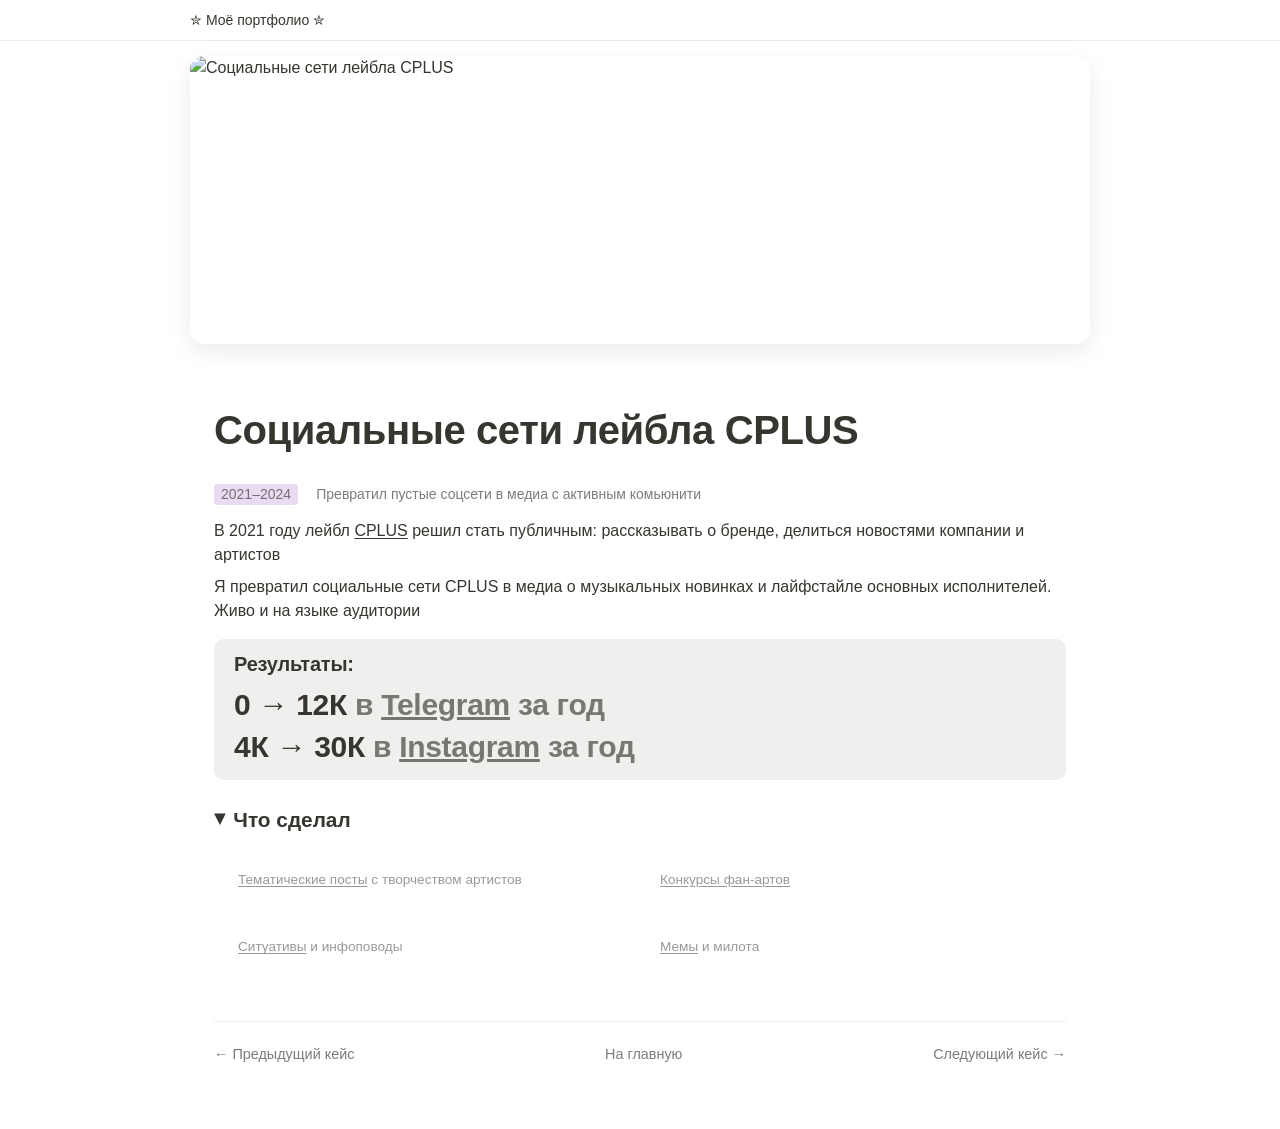
==== projects/cplus.html @ e036f02d "Reorder visible project cards" ====
<!DOCTYPE html>
<html lang="ru">
<head>
  <meta charset="UTF-8">
  <meta name="viewport" content="width=device-width, initial-scale=1.0">
  <title>Социальные сети лейбла CPLUS — Портфолио Кирилла</title>
  <link rel="stylesheet" href="../css/style.css">
</head>
<body>

<header class="site-header">
  <div class="site-header-inner">
    <a href="../index.html" class="site-header-title">✮ Моё портфолио ✮</a>
  </div>
</header>

<img class="page-cover" loading="eager" fetchpriority="high" decoding="async" src="../assets/projects/cplus/VK-header_(1).webp" alt="Социальные сети лейбла CPLUS">

<div class="page-wrapper">

  <h1 class="page-title">Социальные сети лейбла CPLUS</h1>

  <div class="project-meta">
    <span class="tag tag-purple">2021–2024</span>
    <span>Превратил пустые соцсети в медиа с активным комьюнити</span>
  </div>

  <p>В 2021 году лейбл <a href="http://t.me/cplusmusic1" target="_blank">CPLUS</a> решил стать публичным: рассказывать о бренде, делиться новостями компании и артистов</p>

  <p>Я превратил социальные сети CPLUS в медиа о музыкальных новинках и лайфстайле основных исполнителей. Живо и на языке аудитории</p>

  <div class="result-block">
    <p class="result-label">Результаты:</p>
    <h1>0 → 12К <span class="gray-text">в <a href="http://t.me/cplusmusic1" target="_blank">Telegram</a> за год</span></h1>
    <h1>4К → 30К <span class="gray-text">в <a href="https://www.instagram.com/cplusmusic" target="_blank">Instagram</a> за год</span></h1>
  </div>

  <!-- TOGGLE: Что сделал -->
  <details class="toggle-h3 task-toggle" open>
    <summary>Что сделал</summary>
    <div class="toggle-content">

      <div class="column-list">
        <div class="column" style="width:50%">
          <figure>
            <img loading="lazy" decoding="async" src="../assets/projects/cplus/Gruppa_11.webp" alt="">
            <figcaption><a href="https://www.instagram.com/p/CtwP3xsMZT8/" target="_blank">Тематические посты</a> с творчеством артистов</figcaption>
          </figure>
        </div>
        <div class="column" style="width:50%">
          <figure>
            <img loading="lazy" decoding="async" src="../assets/projects/cplus/Gruppa_3.webp" alt="">
            <figcaption><a href="https://t.me/cplusmusic1/2221" target="_blank">Конкурсы фан-артов</a></figcaption>
          </figure>
        </div>
      </div>

      <div class="column-list">
        <div class="column" style="width:50%">
          <figure>
            <img loading="lazy" decoding="async" src="../assets/projects/cplus/Gruppa_2.webp" alt="">
            <figcaption><a href="https://www.instagram.com/p/CopFwoNAb_Y/" target="_blank">Ситуативы</a> и инфоповоды</figcaption>
          </figure>
        </div>
        <div class="column" style="width:50%">
          <figure>
            <img loading="lazy" decoding="async" src="../assets/projects/cplus/Gruppa_4.webp" alt="">
            <figcaption><a href="https://t.me/cplusmusic1/3046" target="_blank">Мемы</a> и милота</figcaption>
          </figure>
        </div>
      </div>

    </div>
  </details>

  <!-- NAV -->
  <nav class="project-nav">
    <a href="telegram-game.html">← Предыдущий кейс</a>
    <a href="../index.html">На главную</a>
    <a href="monstars.html">Следующий кейс →</a>
  </nav>

</div>
</body>
</html>
---- css/style.css ----
/* ===== RESET & BASE ===== */
*, *::before, *::after { box-sizing: border-box; margin: 0; padding: 0; }

:root {
  --text: rgb(55, 53, 47);
  --text-secondary: rgba(55, 53, 47, 0.65);
  --text-light: rgba(55, 53, 47, 0.4);
  --bg: #ffffff;
  --bg-gray: rgba(240, 239, 237, 1);
  --bg-hover: rgba(55, 53, 47, 0.04);
  --border: rgba(55, 53, 47, 0.09);
  --link: inherit;
  --accent-yellow: rgba(209, 156, 0, 0.282);
  --accent-green: rgba(0, 96, 38, 0.156);
  --accent-pink: rgba(183, 0, 78, 0.152);
  --accent-purple: rgba(92, 0, 163, 0.141);
  --accent-gray: rgba(28, 19, 1, 0.11);
  --accent-default: rgba(42, 28, 0, 0.07);
  --max-width: 900px;
  --font-sans: ui-sans-serif, -apple-system, BlinkMacSystemFont, "Segoe UI Variable Display", "Segoe UI", Helvetica, "Apple Color Emoji", Arial, sans-serif;
}

html { -webkit-print-color-adjust: exact; scroll-behavior: smooth; }

body {
  font-family: var(--font-sans);
  color: var(--text);
  background: var(--bg);
  line-height: 1.5;
  -webkit-font-smoothing: antialiased;
  -moz-osx-font-smoothing: grayscale;
}

/* ===== LAYOUT ===== */
.page-wrapper {
  max-width: var(--max-width);
  margin: 0 auto;
  padding: 2em 1.5em 4em;
}

/* ===== TYPOGRAPHY ===== */
h1, h2, h3, h4 {
  letter-spacing: -0.01em;
  line-height: 1.2;
  font-weight: 600;
}

.page-title {
  font-size: 2.5rem;
  font-weight: 700;
  margin-bottom: 0.75em;
}

h1 { font-size: 1.875rem; margin-top: 1.875rem; }
h2 { font-size: 1.5rem; margin-top: 1.5rem; }
h3 { font-size: 1.25rem; margin-top: 1.25rem; }
h4 { font-size: 1rem; margin-top: 1rem; }

p { margin-top: 0.5em; margin-bottom: 0.5em; }

a { color: var(--link); text-decoration: underline; text-underline-offset: 2px; }
a:hover { opacity: 0.7; }

/* ===== COLUMNS ===== */
.column-list {
  display: flex;
  justify-content: space-between;
  gap: 1em;
}

.column { flex: 1; }

@media (max-width: 680px) {
  .column-list { flex-direction: column; }
  .column { width: 100% !important; }
}

/* ===== CALLOUT ===== */
.callout {
  background: var(--bg-gray);
  border-radius: 10px;
  padding: 1rem 1.25rem;
  margin: 1em 0;
}

.callout p { margin: 0.25em 0; }

/* ===== IMAGES ===== */
figure {
  margin: 1.25em 0;
  page-break-inside: avoid;
}

figure img {
  max-width: 100%;
  border-radius: 2px;
}

figcaption {
  opacity: 0.5;
  font-size: 85%;
  margin-top: 0.5em;
}

img { max-width: 100%; height: auto; display: block; }

.intro-avatar-figure {
  width: fit-content;
  margin-left: auto;
  margin-right: 0;
  text-align: center;
}

.intro-avatar-img {
  width: 280px;
  max-width: 100%;
}

@media (max-width: 680px) {
  .intro-avatar-figure {
    margin: 1.25em auto;
  }
}

/* ===== LISTS ===== */
ul { padding-inline-start: 1.7em; margin: 0.6em 0; }
ul > li { padding-left: 0.1em; list-style: disc; }

/* ===== TOGGLE / DETAILS ===== */
details {
  margin: 0.5em 0;
  border-radius: 4px;
}

details > summary {
  cursor: pointer;
  padding: 0.4em 0;
  font-weight: 600;
  font-size: 1.25rem;
  list-style: none;
  display: flex;
  align-items: center;
  gap: 0.4em;
  user-select: none;
}

details > summary::-webkit-details-marker { display: none; }

details > summary::before {
  content: '▶';
  font-size: 0.65em;
  transition: transform 0.2s ease;
  display: inline-block;
  flex-shrink: 0;
}

details[open] > summary::before {
  transform: rotate(90deg);
}

details .toggle-content {
  padding-left: 1.5em;
  animation: fadeIn 0.3s ease;
}

@keyframes fadeIn {
  from { opacity: 0; transform: translateY(-4px); }
  to { opacity: 1; transform: translateY(0); }
}

/* ===== RESULT BLOCK ===== */
.result-block {
  background: var(--bg-gray);
  border-radius: 10px;
  padding: 0.75em 1.25em;
  margin: 1em 0;
}

.result-block h1,
.result-block h2 {
  margin-top: 0;
  line-height: 1.4;
}

.result-block .gray-text {
  color: var(--text-secondary);
}

.result-label {
  margin: 0 0 0.35em;
  font-size: 1.25rem;
  font-weight: 700;
  line-height: 1.3;
  letter-spacing: -0.01em;
}

/* ===== TAGS ===== */
.tag {
  display: inline-block;
  padding: 0 0.5em;
  border-radius: 3px;
  font-size: 0.875rem;
  white-space: nowrap;
  margin-right: 0.3em;
}

.tag-yellow { background: var(--accent-yellow); }
.tag-green { background: var(--accent-green); }
.tag-pink { background: var(--accent-pink); }
.tag-purple { background: var(--accent-purple); }
.tag-gray { background: var(--accent-gray); }

/* ===== PROJECT CARDS GALLERY ===== */
.projects-gallery {
  display: grid;
  grid-template-columns: repeat(2, minmax(0, 1fr));
  gap: 1em;
  max-width: 820px;
  margin: 1.5em auto;
}

.project-card {
  border: 1px solid var(--border);
  border-radius: 8px;
  overflow: hidden;
  text-decoration: none;
  color: inherit;
  transition: box-shadow 0.2s ease, transform 0.15s ease;
  display: flex;
  flex-direction: column;
}

.project-card:hover {
  box-shadow: 0 2px 12px rgba(0,0,0,0.08);
  transform: translateY(-2px);
  opacity: 1;
}

.project-card-cover {
  width: 100%;
  aspect-ratio: 4 / 3;
  height: auto;
  object-fit: cover;
}

.project-card-media {
  position: relative;
}

.project-card-year {
  display: inline-flex;
  align-items: center;
  width: fit-content;
  padding: 0.14em 0.58em;
  border-radius: 6px;
  background: rgba(238, 238, 236, 0.92);
  color: rgba(55, 53, 47, 0.9);
  font-size: 0.82rem;
  font-weight: 400;
  line-height: 1.2;
  letter-spacing: 0.01em;
  margin-bottom: 0.35em;
}

.project-card-body {
  padding: 0.75em 1em 1em;
  flex: 1;
  display: flex;
  flex-direction: column;
  gap: 0.3em;
}

.project-card-title {
  font-weight: 600;
  font-size: 0.95rem;
  line-height: 1.3;
}

.project-card-desc {
  font-size: 0.8rem;
  color: var(--text-secondary);
  line-height: 1.4;
}

/* ===== PROJECT PAGE ===== */
.page-cover {
  width: min(calc(100% - 3em), var(--max-width));
  height: clamp(220px, 32vh, 420px);
  margin: 0.9em auto 0;
  object-fit: cover;
  object-position: center;
  border-radius: 14px;
  box-shadow: 0 8px 24px rgba(0, 0, 0, 0.08);
}

.project-meta {
  display: flex;
  gap: 1em;
  align-items: center;
  margin: 1em 0;
  font-size: 0.875rem;
  color: var(--text-secondary);
}

.promo-banner-grid {
  display: grid;
  grid-template-columns: repeat(2, minmax(0, 1fr));
  gap: 0.75em;
  margin: 1.25em auto 0.5em;
  max-width: 560px;
}

.promo-banner-grid figure {
  margin: 0;
}

.promo-banner-grid img {
  width: 100%;
  border-radius: 10px;
  border: 1px solid var(--border);
  box-shadow: 0 8px 22px rgba(0, 0, 0, 0.08);
}

.profile-error-grid {
  display: grid;
  grid-template-columns: repeat(2, minmax(0, 1fr));
  gap: 0.6em;
  max-width: 460px;
  margin: 0.5em 0 1.1em;
  align-items: start;
}

.profile-error-grid figure {
  margin: 0;
}

.profile-error-grid img {
  width: 100%;
  border-radius: 14px;
  border: 1px solid var(--border);
  box-shadow: 0 8px 22px rgba(0, 0, 0, 0.08);
}

/* ===== NAVIGATION (project pages) ===== */
.project-nav {
  display: flex;
  justify-content: space-between;
  align-items: center;
  margin-top: 3em;
  padding-top: 1.5em;
  border-top: 1px solid var(--border);
  font-size: 0.9rem;
}

.project-nav a {
  text-decoration: none;
  color: var(--text-secondary);
  transition: color 0.2s;
}

.project-nav a:hover {
  color: var(--text);
  opacity: 1;
}

/* ===== ASCII ART ===== */
.ascii-art {
  font-family: "SF Mono", Menlo, Consolas, "DejaVu Sans Mono", monospace;
  white-space: pre;
  line-height: 1.18;
  letter-spacing: 0.01em;
  text-align: center;
  width: fit-content;
  max-width: 100%;
  margin: 2.6em auto 1.2em;
  padding: 0 0.25em;
  font-size: clamp(0.9rem, 1.3vw, 1.15rem);
  color: var(--text-light);
}

/* ===== HEADER BAR ===== */
.site-header {
  position: sticky;
  top: 0;
  z-index: 100;
  background: rgba(255,255,255,0.85);
  backdrop-filter: blur(12px);
  -webkit-backdrop-filter: blur(12px);
  border-bottom: 1px solid var(--border);
  padding: 0.6em 1.5em;
}

.site-header-inner {
  max-width: var(--max-width);
  margin: 0 auto;
  display: flex;
  align-items: center;
  justify-content: space-between;
}

.site-header-title {
  font-size: 0.875rem;
  font-weight: 500;
  text-decoration: none;
  color: var(--text);
}

.site-header-title:hover { opacity: 0.7; }

/* ===== PAGE TRANSITIONS ===== */
.page-wrapper {
  animation: pageIn 0.4s ease;
}

@keyframes pageIn {
  from { opacity: 0; transform: translateY(8px); }
  to { opacity: 1; transform: translateY(0); }
}

/* ===== TASK/LABEL STYLES ===== */
.task-label {
  font-size: 1.3rem;
  font-weight: 700;
  margin-top: 1.25em;
}

.task-label::before {
  content: "→ ";
  color: var(--text-secondary);
  font-weight: 500;
}

.task-label::after {
  content: ":";
}

.task-text {
  margin-top: 0.25em;
}

details.toggle-h3.task-toggle > summary {
  font-size: 1.3rem;
  font-weight: 700;
}

/* ===== LINK BLOCKS (prev/next) ===== */
.link-block {
  display: inline-flex;
  align-items: center;
  gap: 0.3em;
}

/* ===== RESPONSIVE ===== */
@media (max-width: 680px) {
  .page-title { font-size: 1.75rem; }
  h1 { font-size: 1.5rem; }
  h2 { font-size: 1.25rem; }
  h3 { font-size: 1.1rem; }
  .task-label { font-size: 1.15rem; }
  details.toggle-h3.task-toggle > summary { font-size: 1.15rem; }
  .projects-gallery { grid-template-columns: 1fr; }
  .promo-banner-grid {
    grid-template-columns: 1fr;
    max-width: 360px;
    gap: 1em;
  }
  .profile-error-grid {
    grid-template-columns: repeat(2, minmax(0, 1fr));
    max-width: 420px;
    gap: 0.5em;
  }
  .page-wrapper { padding: 1.5em 1em 3em; }
  .ascii-art {
    font-size: clamp(0.62rem, 2.6vw, 0.8rem);
    line-height: 1.12;
  }
  .page-cover {
    width: calc(100% - 2em);
    height: clamp(180px, 25vh, 280px);
    margin-top: 0.6em;
    border-radius: 10px;
  }
}

/* ===== SUMMARY LARGE (for toggle headings) ===== */
details.toggle-h1 > summary { font-size: 1.875rem; }
details.toggle-h2 > summary { font-size: 1.5rem; }
details.toggle-h3 > summary { font-size: 1.25rem; }

/* ===== SUMMARY SUBITEMS (for nested "what I did" points) ===== */
details.toggle-subitem {
  margin: 0.2em 0;
}

details.toggle-subitem > summary {
  font-size: 1rem;
  font-weight: 500;
  padding: 0.25em 0;
}

details.toggle-subitem > summary::before {
  font-size: 0.55em;
  color: var(--text-secondary);
}

details.toggle-subitem .toggle-content {
  padding-left: 1.2em;
}

/* ===== THREE COLUMNS ===== */
.column-list-3 {
  display: flex;
  gap: 1em;
}

.column-list-3 .column {
  width: 33.33%;
}

@media (max-width: 680px) {
  .column-list-3 { flex-direction: column; }
  .column-list-3 .column { width: 100%; }
}

/* ===== CENTERED CTA ===== */
.cta-block {
  text-align: center;
  margin: 2em 0;
}

.cta-block a {
  font-size: 1.875rem;
  font-weight: 600;
  text-decoration: none;
  color: var(--text);
}

.cta-block a:hover { opacity: 0.6; }

/* ===== TELEGRAM GAME CTA ===== */
.gameplay-figure {
  width: min(400px, 100%);
  margin: 2em auto;
  text-align: center;
}

.gameplay-gif {
  width: 100%;
  border-radius: 8px;
}

.gameplay-cta-caption {
  margin-top: 0.55em;
  font-size: 1.875rem;
  font-weight: 600;
  opacity: 1;
}

.gameplay-cta-caption a {
  text-decoration: none;
  color: var(--text);
}

.gameplay-cta-caption a:hover {
  opacity: 0.6;
}
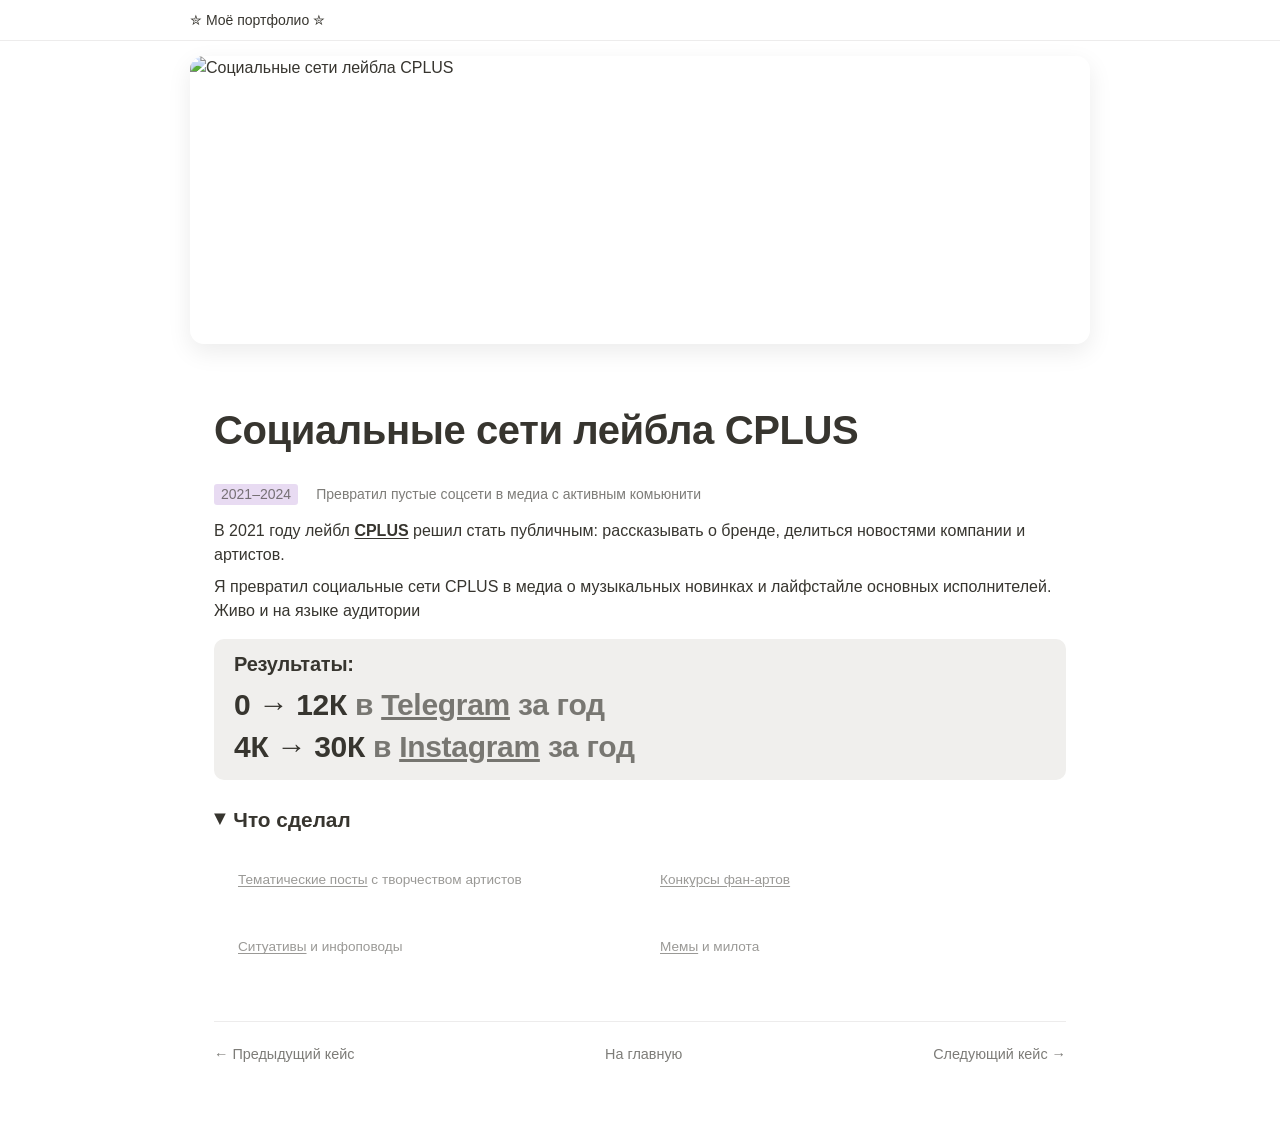
==== commit 73c5100e: "Add core portfolio case" ====
--- a/projects/cplus.html
+++ b/projects/cplus.html
@@ -25,7 +25,7 @@
     <span>Превратил пустые соцсети в медиа с активным комьюнити</span>
   </div>
 
-  <p>В 2021 году лейбл <a href="http://t.me/cplusmusic1" target="_blank">CPLUS</a> решил стать публичным: рассказывать о бренде, делиться новостями компании и артистов</p>
+  <p>В 2021 году лейбл <strong><a href="http://t.me/cplusmusic1" target="_blank">CPLUS</a></strong> решил стать публичным: рассказывать о бренде, делиться новостями компании и артистов.</p>
 
   <p>Я превратил социальные сети CPLUS в медиа о музыкальных новинках и лайфстайле основных исполнителей. Живо и на языке аудитории</p>
 
@@ -75,7 +75,7 @@
 
   <!-- NAV -->
   <nav class="project-nav">
-    <a href="telegram-game.html">← Предыдущий кейс</a>
+    <a href="yandex-plus.html">← Предыдущий кейс</a>
     <a href="../index.html">На главную</a>
     <a href="monstars.html">Следующий кейс →</a>
   </nav>
--- a/css/style.css
+++ b/css/style.css
@@ -122,6 +122,65 @@
   }
 }
 
+/* ===== INLINE POPOVERS ===== */
+.scientist-popover {
+  position: relative;
+  display: inline-block;
+}
+
+.scientist-popover-trigger {
+  appearance: none;
+  border: 0;
+  padding: 0;
+  background: transparent;
+  color: inherit;
+  font: inherit;
+  line-height: inherit;
+  text-decoration: underline;
+  text-underline-offset: 2px;
+  cursor: pointer;
+}
+
+.scientist-popover-trigger:hover {
+  opacity: 0.7;
+}
+
+.scientist-popover-panel {
+  position: absolute;
+  left: 0;
+  top: calc(100% + 0.45em);
+  z-index: 20;
+  width: min(360px, calc(100vw - 3em));
+  padding: 0.35em;
+  background: var(--bg);
+  border: 1px solid var(--border);
+  border-radius: 8px;
+  box-shadow: 0 12px 32px rgba(0, 0, 0, 0.16);
+}
+
+.scientist-popover-panel[hidden] {
+  display: none;
+}
+
+.scientist-popover-panel img {
+  width: 100%;
+  border-radius: 5px;
+}
+
+@media (max-width: 680px) {
+  .scientist-popover {
+    position: static;
+  }
+
+  .scientist-popover-panel {
+    left: 1em;
+    right: 1em;
+    top: auto;
+    width: auto;
+    margin-top: 0.45em;
+  }
+}
+
 /* ===== LISTS ===== */
 ul { padding-inline-start: 1.7em; margin: 0.6em 0; }
 ul > li { padding-left: 0.1em; list-style: disc; }
@@ -293,6 +352,10 @@
   box-shadow: 0 8px 24px rgba(0, 0, 0, 0.08);
 }
 
+.core-page-cover {
+  object-position: center;
+}
+
 .project-meta {
   display: flex;
   gap: 1em;
@@ -564,3 +627,120 @@
 .gameplay-cta-caption a:hover {
   opacity: 0.6;
 }
+
+/* ===== CORE CASE STUDY ===== */
+.core-work-item {
+  margin: 0.35em 0;
+}
+
+.core-work-item > summary {
+  align-items: flex-start;
+  line-height: 1.3;
+}
+
+.core-work-text {
+  margin: 0.15em 0 1em;
+  color: var(--text-secondary);
+}
+
+.core-shot-group-label {
+  margin: 1em 0 0.55em;
+  font-weight: 700;
+}
+
+.core-shot-grid {
+  display: grid;
+  gap: 0.85em;
+  margin: 0.75em 0 1.2em;
+  align-items: start;
+}
+
+.core-shot-grid-2 {
+  grid-template-columns: repeat(2, minmax(0, 1fr));
+}
+
+.core-shot-grid-3 {
+  grid-template-columns: repeat(2, minmax(0, 1fr));
+}
+
+.core-shot-grid figure {
+  margin: 0;
+}
+
+.core-shot-grid img {
+  display: block;
+  width: 100%;
+  border-radius: 14px;
+  border: 1px solid var(--border);
+  box-shadow: 0 10px 26px rgba(0, 0, 0, 0.1);
+  background: #242426;
+}
+
+.core-shot-grid figcaption {
+  margin-top: 0.55em;
+  font-size: 0.85rem;
+  line-height: 1.4;
+  color: var(--text-secondary);
+  opacity: 1;
+}
+
+/* ===== CORE DEMO ===== */
+.core-demo-figure {
+  width: min(360px, 100%);
+  margin: 2em auto;
+  text-align: center;
+}
+
+.core-demo-video {
+  display: block;
+  width: 100%;
+  border-radius: 16px;
+  border: 1px solid var(--border);
+  box-shadow: 0 14px 34px rgba(0, 0, 0, 0.14);
+  background: #111;
+}
+
+.core-demo-cta-caption {
+  margin-top: 0.65em;
+  font-size: 1.875rem;
+  font-weight: 600;
+  opacity: 1;
+}
+
+.core-demo-cta-caption a {
+  text-decoration: none;
+  color: var(--text);
+}
+
+.core-demo-cta-caption a:hover {
+  opacity: 0.6;
+}
+
+@media (max-width: 680px) {
+  .core-work-item .toggle-content {
+    padding-left: 0;
+  }
+
+  .core-shot-grid,
+  .core-shot-grid-2,
+  .core-shot-grid-3 {
+    grid-template-columns: 1fr;
+    max-width: 320px;
+    margin-left: auto;
+    margin-right: auto;
+  }
+
+  .core-shot-group-label {
+    max-width: 320px;
+    margin-left: auto;
+    margin-right: auto;
+  }
+
+  .core-demo-figure {
+    width: min(300px, 100%);
+  }
+
+  .core-demo-cta-caption {
+    font-size: 1.5rem;
+  }
+}
